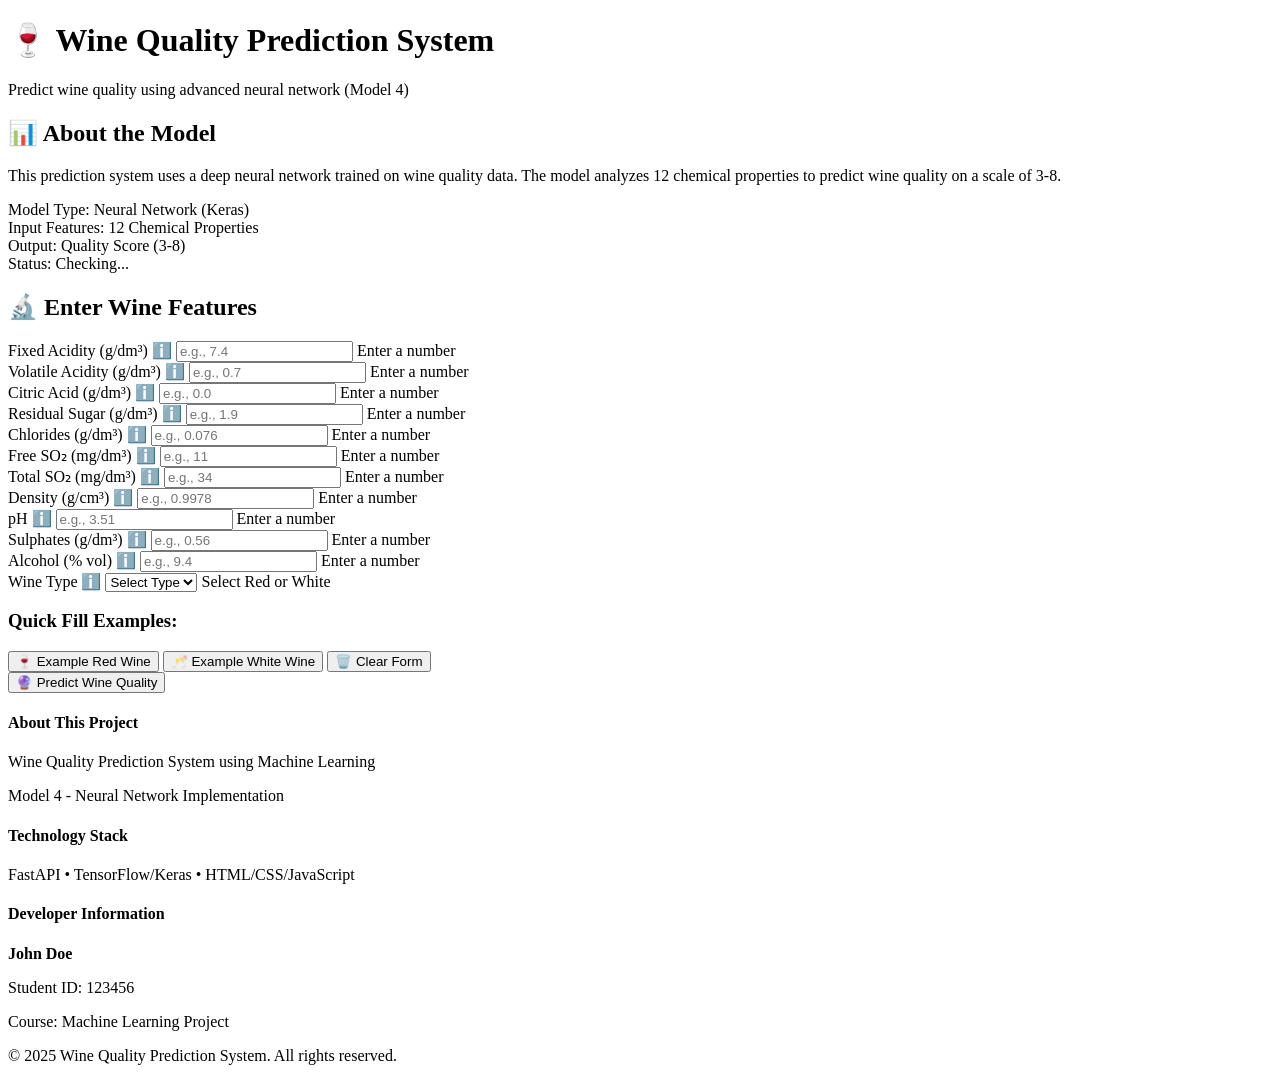
==== src/static/index.html @ e266eb00 "UI" ====
<!DOCTYPE html>
<html lang="en">
<head>
    <meta charset="UTF-8">
    <meta name="viewport" content="width=device-width, initial-scale=1.0">
    <title>Wine Quality Prediction - Model 4</title>
    <link rel="stylesheet" href="/static/style.css">
</head>
<body>
    <!-- Header -->
    <header>
        <div class="container">
            <h1>🍷 Wine Quality Prediction System</h1>
            <p class="subtitle">Predict wine quality using advanced neural network (Model 4)</p>
        </div>
    </header>

    <!-- Main Content -->
    <main class="container">
        <!-- Model Information Card -->
        <section class="card model-info">
            <h2>📊 About the Model</h2>
            <p>This prediction system uses a deep neural network trained on wine quality data. The model analyzes 12 chemical properties to predict wine quality on a scale of 3-8.</p>
            <div class="info-grid">
                <div class="info-item">
                    <span class="info-label">Model Type:</span>
                    <span class="info-value">Neural Network (Keras)</span>
                </div>
                <div class="info-item">
                    <span class="info-label">Input Features:</span>
                    <span class="info-value">12 Chemical Properties</span>
                </div>
                <div class="info-item">
                    <span class="info-label">Output:</span>
                    <span class="info-value">Quality Score (3-8)</span>
                </div>
                <div class="info-item">
                    <span class="info-label">Status:</span>
                    <span class="info-value" id="modelStatus">Checking...</span>
                </div>
            </div>
        </section>

        <!-- Input Form -->
        <section class="card">
            <h2>🔬 Enter Wine Features</h2>
            <form id="predictionForm">
                <div class="form-grid">
                    <!-- Fixed Acidity -->
                    <div class="form-group">
                        <label for="fixed_acidity">
                            Fixed Acidity (g/dm³)
                            <span class="tooltip" title="Non-volatile acids in wine" aria-label="Non-volatile acids in wine">ℹ️</span>
                        </label>
                        <input type="number" id="fixed_acidity" name="fixed_acidity" 
                               required placeholder="e.g., 7.4" aria-describedby="fixed_acidity_hint">
                        <span class="range-hint" id="fixed_acidity_hint">Enter a number</span>
                    </div>

                    <!-- Volatile Acidity -->
                    <div class="form-group">
                        <label for="volatile_acidity">
                            Volatile Acidity (g/dm³)
                            <span class="tooltip" title="Acetic acid in wine" aria-label="Acetic acid in wine">ℹ️</span>
                        </label>
                        <input type="number" id="volatile_acidity" name="volatile_acidity" 
                               required placeholder="e.g., 0.7" aria-describedby="volatile_acidity_hint">
                        <span class="range-hint" id="volatile_acidity_hint">Enter a number</span>
                    </div>

                    <!-- Citric Acid -->
                    <div class="form-group">
                        <label for="citric_acid">
                            Citric Acid (g/dm³)
                            <span class="tooltip" title="Adds freshness and flavor" aria-label="Adds freshness and flavor">ℹ️</span>
                        </label>
                        <input type="number" id="citric_acid" name="citric_acid" 
                               required placeholder="e.g., 0.0" aria-describedby="citric_acid_hint">
                        <span class="range-hint" id="citric_acid_hint">Enter a number</span>
                    </div>

                    <!-- Residual Sugar -->
                    <div class="form-group">
                        <label for="residual_sugar">
                            Residual Sugar (g/dm³)
                            <span class="tooltip" title="Sugar remaining after fermentation" aria-label="Sugar remaining after fermentation">ℹ️</span>
                        </label>
                        <input type="number" id="residual_sugar" name="residual_sugar" 
                               required placeholder="e.g., 1.9" aria-describedby="residual_sugar_hint">
                        <span class="range-hint" id="residual_sugar_hint">Enter a number</span>
                    </div>

                    <!-- Chlorides -->
                    <div class="form-group">
                        <label for="chlorides">
                            Chlorides (g/dm³)
                            <span class="tooltip" title="Salt content in wine" aria-label="Salt content in wine">ℹ️</span>
                        </label>
                        <input type="number" id="chlorides" name="chlorides" 
                               required placeholder="e.g., 0.076" aria-describedby="chlorides_hint">
                        <span class="range-hint" id="chlorides_hint">Enter a number</span>
                    </div>

                    <!-- Free Sulfur Dioxide -->
                    <div class="form-group">
                        <label for="free_sulfur_dioxide">
                            Free SO₂ (mg/dm³)
                            <span class="tooltip" title="Free form of SO₂" aria-label="Free form of SO₂">ℹ️</span>
                        </label>
                        <input type="number" id="free_sulfur_dioxide" name="free_sulfur_dioxide" 
                               required placeholder="e.g., 11" aria-describedby="free_sulfur_dioxide_hint">
                        <span class="range-hint" id="free_sulfur_dioxide_hint">Enter a number</span>
                    </div>

                    <!-- Total Sulfur Dioxide -->
                    <div class="form-group">
                        <label for="total_sulfur_dioxide">
                            Total SO₂ (mg/dm³)
                            <span class="tooltip" title="Total amount of SO₂" aria-label="Total amount of SO₂">ℹ️</span>
                        </label>
                        <input type="number" id="total_sulfur_dioxide" name="total_sulfur_dioxide" 
                               required placeholder="e.g., 34" aria-describedby="total_sulfur_dioxide_hint">
                        <span class="range-hint" id="total_sulfur_dioxide_hint">Enter a number</span>
                    </div>

                    <!-- Density -->
                    <div class="form-group">
                        <label for="density">
                            Density (g/cm³)
                            <span class="tooltip" title="Density of wine" aria-label="Density of wine">ℹ️</span>
                        </label>
                        <input type="number" id="density" name="density" 
                               required placeholder="e.g., 0.9978" aria-describedby="density_hint">
                        <span class="range-hint" id="density_hint">Enter a number</span>
                    </div>

                    <!-- pH -->
                    <div class="form-group">
                        <label for="pH">
                            pH
                            <span class="tooltip" title="Acidity level" aria-label="Acidity level">ℹ️</span>
                        </label>
                        <input type="number" id="pH" name="pH" 
                               required placeholder="e.g., 3.51" aria-describedby="pH_hint">
                        <span class="range-hint" id="pH_hint">Enter a number</span>
                    </div>

                    <!-- Sulphates -->
                    <div class="form-group">
                        <label for="sulphates">
                            Sulphates (g/dm³)
                            <span class="tooltip" title="Wine additive" aria-label="Wine additive">ℹ️</span>
                        </label>
                        <input type="number" id="sulphates" name="sulphates" 
                               required placeholder="e.g., 0.56" aria-describedby="sulphates_hint">
                        <span class="range-hint" id="sulphates_hint">Enter a number</span>
                    </div>

                    <!-- Alcohol -->
                    <div class="form-group">
                        <label for="alcohol">
                            Alcohol (% vol)
                            <span class="tooltip" title="Alcohol content" aria-label="Alcohol content">ℹ️</span>
                        </label>
                        <input type="number" id="alcohol" name="alcohol" 
                               required placeholder="e.g., 9.4" aria-describedby="alcohol_hint">
                        <span class="range-hint" id="alcohol_hint">Enter a number</span>
                    </div>

                    <!-- Wine Type -->
                    <div class="form-group">
                        <label for="type_encoded">
                            Wine Type
                            <span class="tooltip" title="0 for Red, 1 for White" aria-label="0 for Red, 1 for White">ℹ️</span>
                        </label>
                        <select id="type_encoded" name="type_encoded" required aria-describedby="type_encoded_hint">
                            <option value="">Select Type</option>
                            <option value="0">Red Wine</option>
                            <option value="1">White Wine</option>
                        </select>
                        <span class="range-hint" id="type_encoded_hint">Select Red or White</span>
                    </div>
                </div>

                <!-- Quick Fill Buttons -->
                <div class="quick-fill-section">
                    <h3>Quick Fill Examples:</h3>
                    <div class="button-group">
                        <button type="button" class="btn btn-secondary" onclick="fillExampleRed()" aria-label="Fill example data for red wine">
                            🍷 Example Red Wine
                        </button>
                        <button type="button" class="btn btn-secondary" onclick="fillExampleWhite()" aria-label="Fill example data for white wine">
                            🥂 Example White Wine
                        </button>
                        <button type="button" class="btn btn-secondary" onclick="clearForm()" aria-label="Clear all form fields">
                            🗑️ Clear Form
                        </button>
                    </div>
                </div>

                <!-- Submit Button -->
                <div class="form-actions">
                    <button type="submit" class="btn btn-primary" id="predictBtn" aria-label="Predict wine quality">
                        <span class="btn-text">🔮 Predict Wine Quality</span>
                        <span class="loader" style="display: none;"></span>
                    </button>
                </div>
            </form>
        </section>

        <!-- Error Display -->
        <div id="errorMessage" class="alert alert-error" style="display: none;" role="alert">
            <span class="alert-icon">⚠️</span>
            <span id="errorText"></span>
        </div>

        <!-- Results Section -->
        <section id="resultsSection" class="card results-card" style="display: none;">
            <h2>🎯 Prediction Results</h2>
            
            <div class="result-main">
                <div class="result-quality">
                    <div class="quality-label">Predicted Quality</div>
                    <div class="quality-value" id="qualityValue">-</div>
                    <div class="quality-scale">Scale: 3 (Poor) to 8 (Excellent)</div>
                </div>
                
                <div class="result-confidence">
                    <div class="confidence-label">Confidence</div>
                    <div class="confidence-value" id="confidenceValue">-</div>
                    <div class="confidence-bar">
                        <div class="confidence-fill" id="confidenceFill"></div>
                    </div>
                </div>
            </div>

            <div class="result-details">
                <h3>📋 Input Features Used</h3>
                <div id="featuresList" class="features-grid"></div>
            </div>

            <div class="result-actions">
                <button class="btn btn-success" onclick="downloadResults()" aria-label="Download prediction results as CSV">
                    📥 Download as CSV
                </button>
                <button class="btn btn-secondary" onclick="resetPrediction()" aria-label="Reset form for another prediction">
                    🔄 Make Another Prediction
                </button>
            </div>
        </section>
    </main>

    <!-- Footer -->
    <footer>
        <div class="container">
            <div class="footer-content">
                <div class="footer-section">
                    <h4>About This Project</h4>
                    <p>Wine Quality Prediction System using Machine Learning</p>
                    <p>Model 4 - Neural Network Implementation</p>
                </div>
                <div class="footer-section">
                    <h4>Technology Stack</h4>
                    <p>FastAPI • TensorFlow/Keras • HTML/CSS/JavaScript</p>
                </div>
                <div class="footer-section">
                    <h4>Developer Information</h4>
                    <p><strong>John Doe</strong></p>
                    <p>Student ID: 123456</p>
                    <p>Course: Machine Learning Project</p>
                </div>
            </div>
            <div class="footer-bottom">
                <p>&copy; 2025 Wine Quality Prediction System. All rights reserved.</p>
            </div>
        </div>
    </footer>

    <script src="/static/script.js"></script>
</body>
</html>
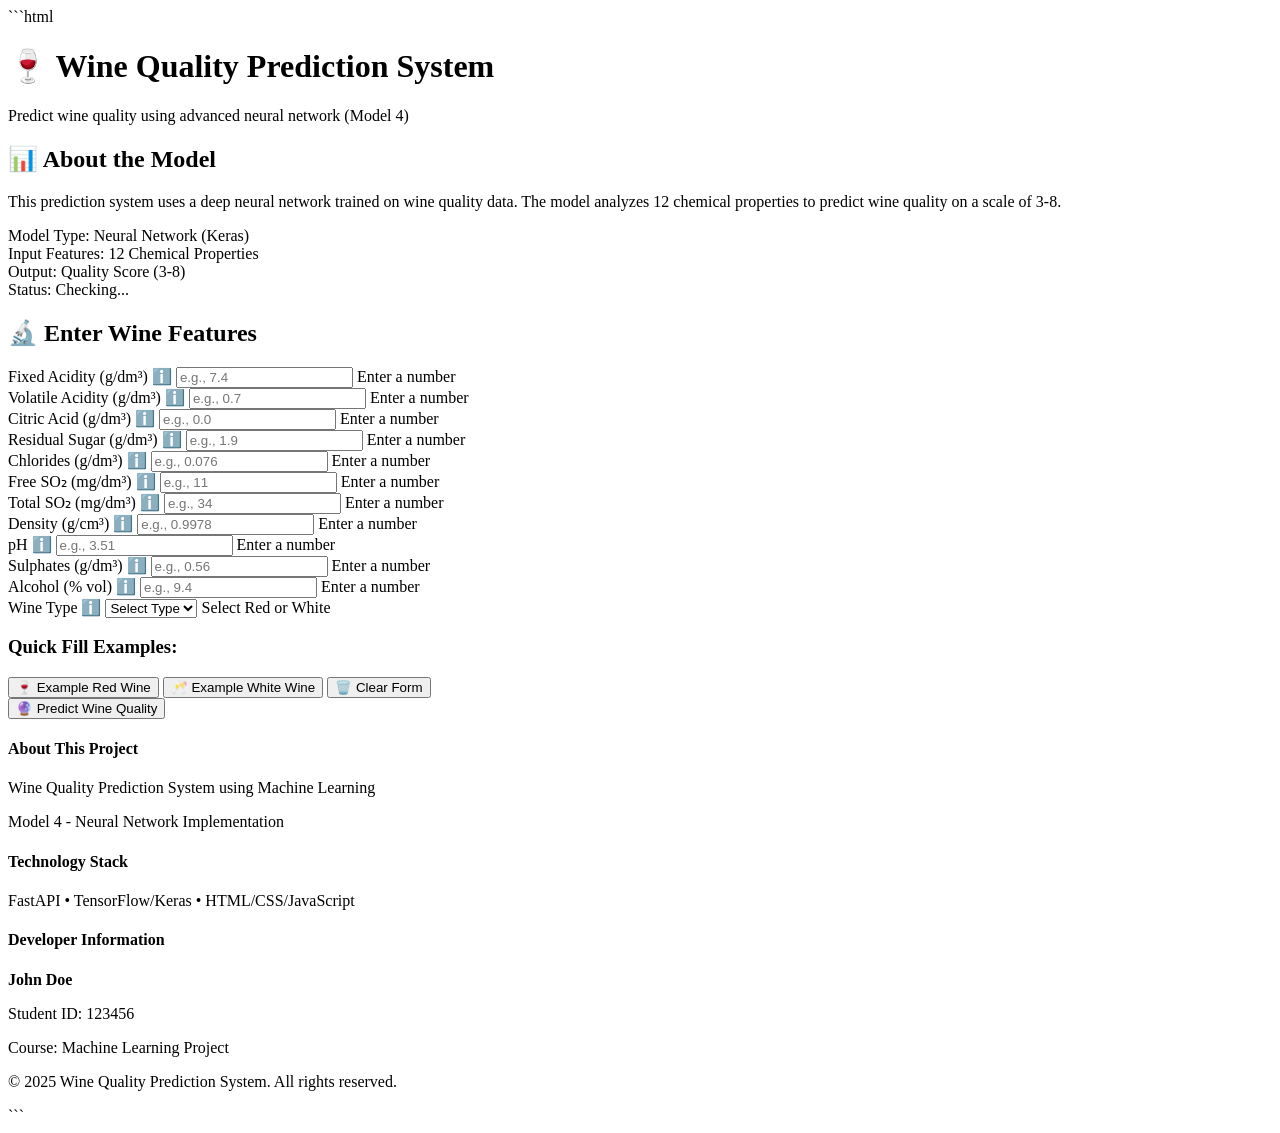
==== commit ed4d5638: "updated UI" ====
--- a/src/static/index.html
+++ b/src/static/index.html
@@ -1,3 +1,4 @@
+```html
 <!DOCTYPE html>
 <html lang="en">
 <head>
@@ -52,7 +53,7 @@
                             Fixed Acidity (g/dm³)
                             <span class="tooltip" title="Non-volatile acids in wine" aria-label="Non-volatile acids in wine">ℹ️</span>
                         </label>
-                        <input type="number" id="fixed_acidity" name="fixed_acidity" 
+                        <input type="number" id="fixed_acidity" name="fixed_acidity" step="any"
                                required placeholder="e.g., 7.4" aria-describedby="fixed_acidity_hint">
                         <span class="range-hint" id="fixed_acidity_hint">Enter a number</span>
                     </div>
@@ -63,7 +64,7 @@
                             Volatile Acidity (g/dm³)
                             <span class="tooltip" title="Acetic acid in wine" aria-label="Acetic acid in wine">ℹ️</span>
                         </label>
-                        <input type="number" id="volatile_acidity" name="volatile_acidity" 
+                        <input type="number" id="volatile_acidity" name="volatile_acidity" step="any"
                                required placeholder="e.g., 0.7" aria-describedby="volatile_acidity_hint">
                         <span class="range-hint" id="volatile_acidity_hint">Enter a number</span>
                     </div>
@@ -74,7 +75,7 @@
                             Citric Acid (g/dm³)
                             <span class="tooltip" title="Adds freshness and flavor" aria-label="Adds freshness and flavor">ℹ️</span>
                         </label>
-                        <input type="number" id="citric_acid" name="citric_acid" 
+                        <input type="number" id="citric_acid" name="citric_acid" step="any"
                                required placeholder="e.g., 0.0" aria-describedby="citric_acid_hint">
                         <span class="range-hint" id="citric_acid_hint">Enter a number</span>
                     </div>
@@ -85,7 +86,7 @@
                             Residual Sugar (g/dm³)
                             <span class="tooltip" title="Sugar remaining after fermentation" aria-label="Sugar remaining after fermentation">ℹ️</span>
                         </label>
-                        <input type="number" id="residual_sugar" name="residual_sugar" 
+                        <input type="number" id="residual_sugar" name="residual_sugar" step="any"
                                required placeholder="e.g., 1.9" aria-describedby="residual_sugar_hint">
                         <span class="range-hint" id="residual_sugar_hint">Enter a number</span>
                     </div>
@@ -96,7 +97,7 @@
                             Chlorides (g/dm³)
                             <span class="tooltip" title="Salt content in wine" aria-label="Salt content in wine">ℹ️</span>
                         </label>
-                        <input type="number" id="chlorides" name="chlorides" 
+                        <input type="number" id="chlorides" name="chlorides" step="any"
                                required placeholder="e.g., 0.076" aria-describedby="chlorides_hint">
                         <span class="range-hint" id="chlorides_hint">Enter a number</span>
                     </div>
@@ -107,7 +108,7 @@
                             Free SO₂ (mg/dm³)
                             <span class="tooltip" title="Free form of SO₂" aria-label="Free form of SO₂">ℹ️</span>
                         </label>
-                        <input type="number" id="free_sulfur_dioxide" name="free_sulfur_dioxide" 
+                        <input type="number" id="free_sulfur_dioxide" name="free_sulfur_dioxide" step="any"
                                required placeholder="e.g., 11" aria-describedby="free_sulfur_dioxide_hint">
                         <span class="range-hint" id="free_sulfur_dioxide_hint">Enter a number</span>
                     </div>
@@ -118,7 +119,7 @@
                             Total SO₂ (mg/dm³)
                             <span class="tooltip" title="Total amount of SO₂" aria-label="Total amount of SO₂">ℹ️</span>
                         </label>
-                        <input type="number" id="total_sulfur_dioxide" name="total_sulfur_dioxide" 
+                        <input type="number" id="total_sulfur_dioxide" name="total_sulfur_dioxide" step="any"
                                required placeholder="e.g., 34" aria-describedby="total_sulfur_dioxide_hint">
                         <span class="range-hint" id="total_sulfur_dioxide_hint">Enter a number</span>
                     </div>
@@ -129,7 +130,7 @@
                             Density (g/cm³)
                             <span class="tooltip" title="Density of wine" aria-label="Density of wine">ℹ️</span>
                         </label>
-                        <input type="number" id="density" name="density" 
+                        <input type="number" id="density" name="density" step="any"
                                required placeholder="e.g., 0.9978" aria-describedby="density_hint">
                         <span class="range-hint" id="density_hint">Enter a number</span>
                     </div>
@@ -140,7 +141,7 @@
                             pH
                             <span class="tooltip" title="Acidity level" aria-label="Acidity level">ℹ️</span>
                         </label>
-                        <input type="number" id="pH" name="pH" 
+                        <input type="number" id="pH" name="pH" step="any"
                                required placeholder="e.g., 3.51" aria-describedby="pH_hint">
                         <span class="range-hint" id="pH_hint">Enter a number</span>
                     </div>
@@ -151,7 +152,7 @@
                             Sulphates (g/dm³)
                             <span class="tooltip" title="Wine additive" aria-label="Wine additive">ℹ️</span>
                         </label>
-                        <input type="number" id="sulphates" name="sulphates" 
+                        <input type="number" id="sulphates" name="sulphates" step="any"
                                required placeholder="e.g., 0.56" aria-describedby="sulphates_hint">
                         <span class="range-hint" id="sulphates_hint">Enter a number</span>
                     </div>
@@ -162,7 +163,7 @@
                             Alcohol (% vol)
                             <span class="tooltip" title="Alcohol content" aria-label="Alcohol content">ℹ️</span>
                         </label>
-                        <input type="number" id="alcohol" name="alcohol" 
+                        <input type="number" id="alcohol" name="alcohol" step="any"
                                required placeholder="e.g., 9.4" aria-describedby="alcohol_hint">
                         <span class="range-hint" id="alcohol_hint">Enter a number</span>
                     </div>
@@ -278,4 +279,5 @@
 
     <script src="/static/script.js"></script>
 </body>
-</html>+</html>
+```
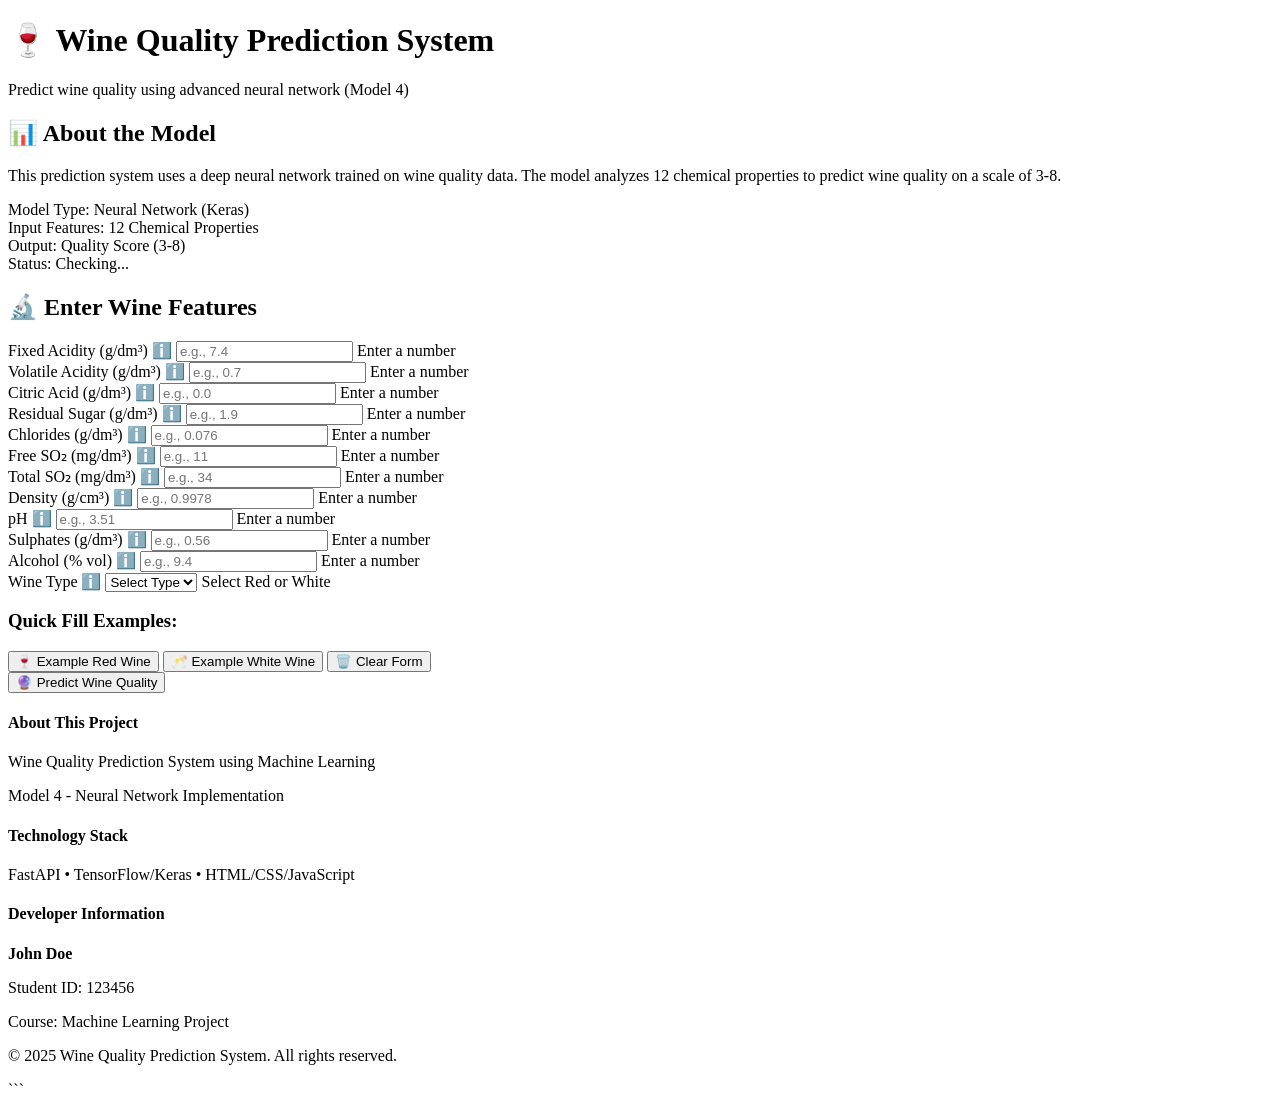
==== commit ecdb0a5e: "final fix" ====
--- a/src/static/index.html
+++ b/src/static/index.html
@@ -1,4 +1,4 @@
-```html
+
 <!DOCTYPE html>
 <html lang="en">
 <head>
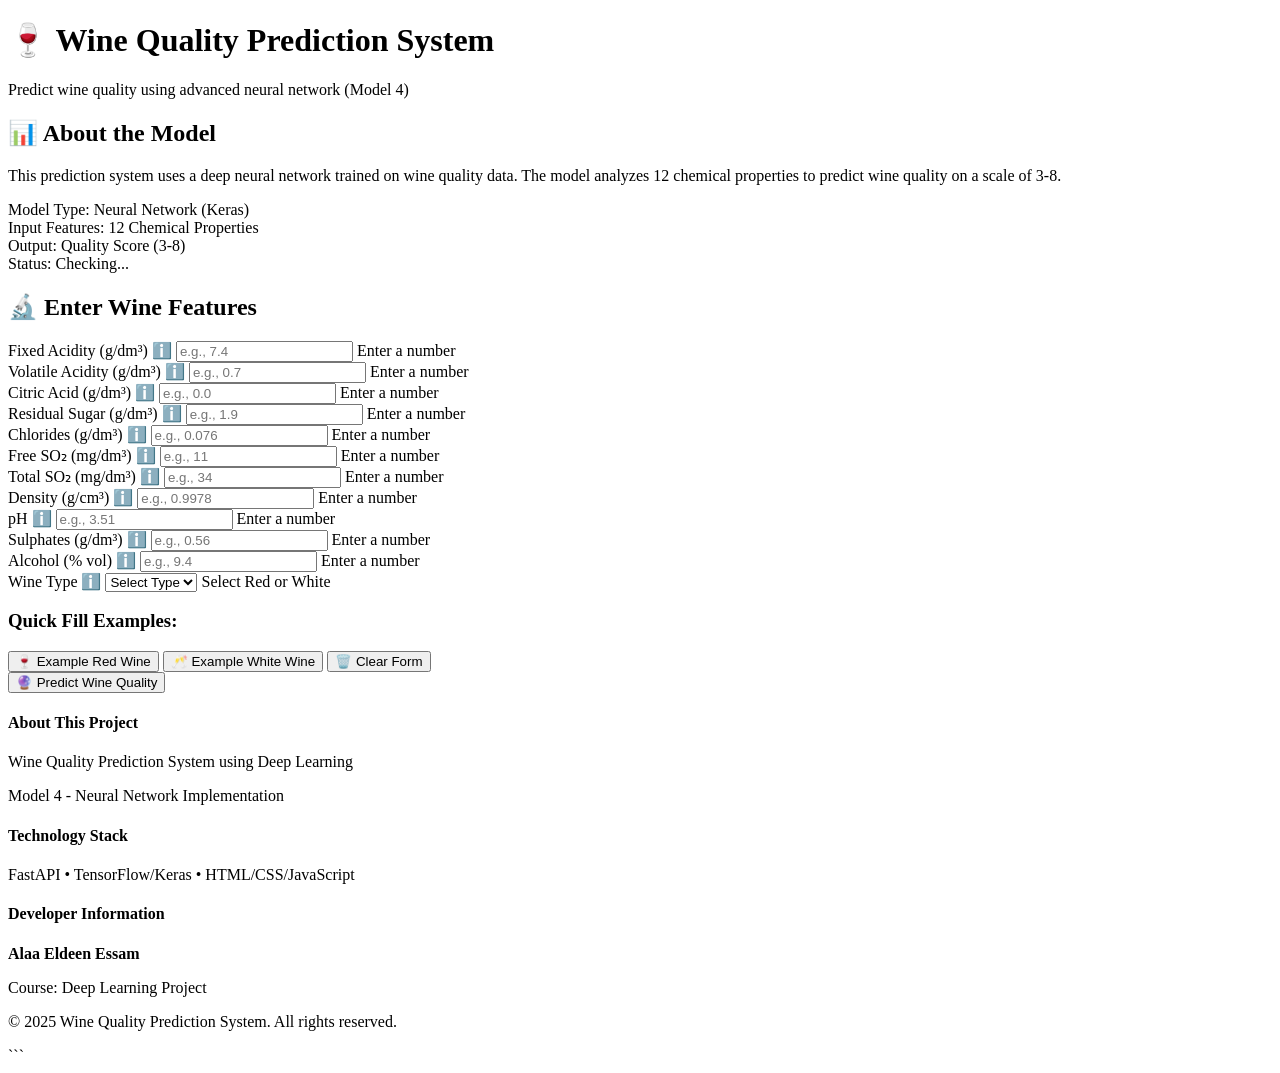
==== commit 9643a55f: "update creator info" ====
--- a/src/static/index.html
+++ b/src/static/index.html
@@ -257,7 +257,7 @@
             <div class="footer-content">
                 <div class="footer-section">
                     <h4>About This Project</h4>
-                    <p>Wine Quality Prediction System using Machine Learning</p>
+                    <p>Wine Quality Prediction System using Deep Learning</p>
                     <p>Model 4 - Neural Network Implementation</p>
                 </div>
                 <div class="footer-section">
@@ -266,9 +266,8 @@
                 </div>
                 <div class="footer-section">
                     <h4>Developer Information</h4>
-                    <p><strong>John Doe</strong></p>
-                    <p>Student ID: 123456</p>
-                    <p>Course: Machine Learning Project</p>
+                    <p><strong>Alaa Eldeen Essam</strong></p>
+                    <p>Course: Deep Learning Project</p>
                 </div>
             </div>
             <div class="footer-bottom">
